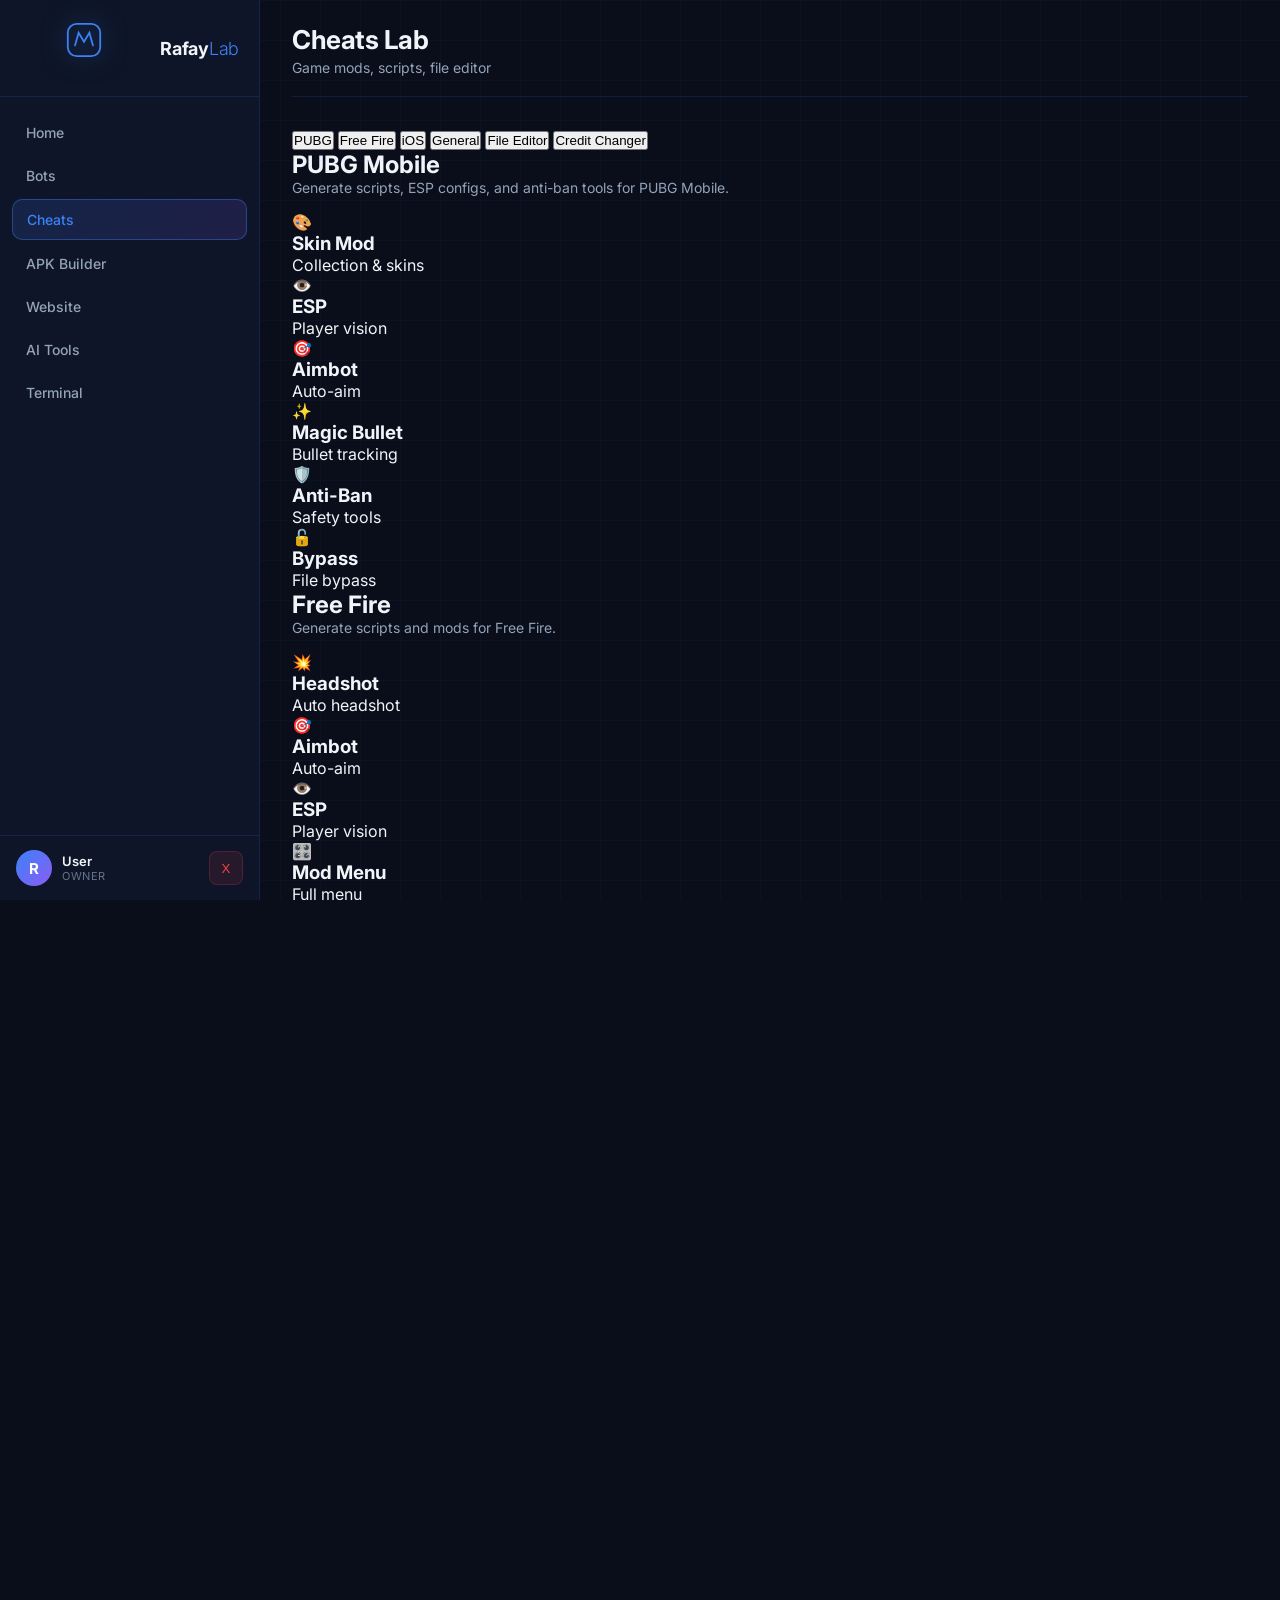
==== cheats.html @ 6b46c21e "Add cheats.html for game modification tools" ====
<!DOCTYPE html>
<html lang="en">
<head>
    <meta charset="UTF-8">
    <meta name="viewport" content="width=device-width, initial-scale=1.0">
    <title>Cheats Lab — RafayLab</title>
    <link rel="stylesheet" href="css/style.css">
    <link href="https://fonts.googleapis.com/css2?family=Inter:wght@300;400;500;600;700&family=JetBrains+Mono:wght@400;500&display=swap" rel="stylesheet">
</head>
<body class="dashboard-body">
    <div class="bg-grid"></div>
    <div class="sidebar-overlay" id="sidebarOverlay"></div>

    <aside class="sidebar">
        <div class="sidebar-header">
            <div class="logo-mark small"><svg viewBox="0 0 40 40" fill="none"><rect x="2" y="2" width="36" height="36" rx="10" stroke="currentColor" stroke-width="2"/><path d="M10 26L14 12L20 22L26 12L30 26" stroke="currentColor" stroke-width="2" stroke-linecap="round"/></svg></div>
            <span class="brand">Rafay<span>Lab</span></span>
        </div>
        <nav class="sidebar-nav">
            <a href="dashboard.html" class="nav-item"><span>Home</span></a>
            <a href="bots.html" class="nav-item"><span>Bots</span></a>
            <a href="cheats.html" class="nav-item active"><span>Cheats</span></a>
            <a href="apk.html" class="nav-item"><span>APK Builder</span></a>
            <a href="web.html" class="nav-item"><span>Website</span></a>
            <a href="ai.html" class="nav-item"><span>AI Tools</span></a>
            <a href="terminal.html" class="nav-item"><span>Terminal</span></a>
        </nav>
        <div class="sidebar-footer">
            <div class="user-info">
                <div class="user-avatar" id="userAvatar">R</div>
                <div class="user-details"><span class="user-name" id="userName">User</span><span class="user-role" id="userRole">owner</span></div>
            </div>
            <button class="logout-btn" id="logoutBtn">X</button>
        </div>
    </aside>

    <main class="main-content">
        <button class="menu-toggle" id="menuToggle">☰</button>
        <header class="topbar">
            <div class="topbar-left"><h1>Cheats Lab</h1><p>Game mods, scripts, file editor</p></div>
        </header>

        <section class="content-area">
            <div class="cheat-tabs">
                <button class="cheat-tab active" data-tab="pubg">PUBG</button>
                <button class="cheat-tab" data-tab="ff">Free Fire</button>
                <button class="cheat-tab" data-tab="ios">iOS</button>
                <button class="cheat-tab" data-tab="general">General</button>
                <button class="cheat-tab" data-tab="editor">File Editor</button>
                <button class="cheat-tab" data-tab="credit">Credit Changer</button>
            </div>

            <div class="cheat-panel active" id="panel-pubg">
                <div class="bot-step">
                    <h2>PUBG Mobile</h2>
                    <p style="color:var(--text-secondary); font-size:14px; margin-bottom:16px;">Generate scripts, ESP configs, and anti-ban tools for PUBG Mobile.</p>
                    <div class="bot-types">
                        <div class="bot-type" data-cheat="pubg-skin">
                            <div class="bot-type-icon" style="--c:#f59e0b;">🎨</div>
                            <h3>Skin Mod</h3>
                            <p>Collection & skins</p>
                        </div>
                        <div class="bot-type" data-cheat="pubg-esp">
                            <div class="bot-type-icon" style="--c:#3b82f6;">👁️</div>
                            <h3>ESP</h3>
                            <p>Player vision</p>
                        </div>
                        <div class="bot-type" data-cheat="pubg-aimbot">
                            <div class="bot-type-icon" style="--c:#ef4444;">🎯</div>
                            <h3>Aimbot</h3>
                            <p>Auto-aim</p>
                        </div>
                        <div class="bot-type" data-cheat="pubg-magic">
                            <div class="bot-type-icon" style="--c:#8b5cf6;">✨</div>
                            <h3>Magic Bullet</h3>
                            <p>Bullet tracking</p>
                        </div>
                        <div class="bot-type" data-cheat="pubg-antiband">
                            <div class="bot-type-icon" style="--c:#10b981;">🛡️</div>
                            <h3>Anti-Ban</h3>
                            <p>Safety tools</p>
                        </div>
                        <div class="bot-type" data-cheat="pubg-bypass">
                            <div class="bot-type-icon" style="--c:#ec4899;">🔓</div>
                            <h3>Bypass</h3>
                            <p>File bypass</p>
                        </div>
                    </div>
                </div>
            </div>

            <div class="cheat-panel" id="panel-ff">
                <div class="bot-step">
                    <h2>Free Fire</h2>
                    <p style="color:var(--text-secondary); font-size:14px; margin-bottom:16px;">Generate scripts and mods for Free Fire.</p>
                    <div class="bot-types">
                        <div class="bot-type" data-cheat="ff-headshot">
                            <div class="bot-type-icon" style="--c:#ef4444;">💥</div>
                            <h3>Headshot</h3>
                            <p>Auto headshot</p>
                        </div>
                        <div class="bot-type" data-cheat="ff-aimbot">
                            <div class="bot-type-icon" style="--c:#f59e0b;">🎯</div>
                            <h3>Aimbot</h3>
                            <p>Auto-aim</p>
                        </div>
                        <div class="bot-type" data-cheat="ff-esp">
                            <div class="bot-type-icon" style="--c:#3b82f6;">👁️</div>
                            <h3>ESP</h3>
                            <p>Player vision</p>
                        </div>
                        <div class="bot-type" data-cheat="ff-modmenu">
                            <div class="bot-type-icon" style="--c:#8b5cf6;">🎛️</div>
                            <h3>Mod Menu</h3>
                            <p>Full menu</p>
                        </div>
                        <div class="bot-type" data-cheat="ff-skin">
                            <div class="bot-type-icon" style="--c:#10b981;">🎨</div>
                            <h3>Skin Mod</h3>
                            <p>Skins & bundles</p>
                        </div>
                        <div class="bot-type" data-cheat="ff-anti">
                            <div class="bot-type-icon" style="--c:#ec4899;">🛡️</div>
                            <h3>Anti-Ban</h3>
                            <p>Safety</p>
                        </div>
                    </div>
                </div>
            </div>

            <div class="cheat-panel" id="panel-ios">
                <div class="bot-step">
                    <h2>iOS Cheats</h2>
                    <p style="color:var(--text-secondary); font-size:14px; margin-bottom:16px;">iOS-specific mods — requires jailbreak for full functionality.</p>
                    <div class="bot-types">
                        <div class="bot-type" data-cheat="ios-pubg">
                            <div class="bot-type-icon" style="--c:#f59e0b;">📱</div>
                            <h3>PUBG iOS</h3>
                            <p>iOS skin mods</p>
                        </div>
                        <div class="bot-type" data-cheat="ios-ff">
                            <div class="bot-type-icon" style="--c:#ef4444;">📱</div>
                            <h3>FF iOS</h3>
                            <p>iOS mods</p>
                        </div>
                        <div class="bot-type" data-cheat="ios-general">
                            <div class="bot-type-icon" style="--c:#8b5cf6;">🔧</div>
                            <h3>General iOS</h3>
                            <p>iOS tools</p>
                        </div>
                    </div>
                </div>
            </div>

            <div class="cheat-panel" id="panel-general">
                <div class="bot-step">
                    <h2>General Tools</h2>
                    <p style="color:var(--text-secondary); font-size:14px; margin-bottom:16px;">Tools and guides for game modification.</p>
                    <div class="bot-types">
                        <div class="bot-type" data-cheat="gen-guardian">
                            <div class="bot-type-icon" style="--c:#3b82f6;">🛠️</div>
                            <h3>GameGuardian</h3>
                            <p>Memory editor</p>
                        </div>
                        <div class="bot-type" data-cheat="gen-cheatengine">
                            <div class="bot-type-icon" style="--c:#10b981;">⚙️</div>
                            <h3>Cheat Engine</h3>
                            <p>PC memory editor</p>
                        </div>
                        <div class="bot-type" data-cheat="gen-frida">
                            <div class="bot-type-icon" style="--c:#f59e0b;">🔬</div>
                            <h3>Frida</h3>
                            <p>Dynamic analysis</p>
                        </div>
                        <div class="bot-type" data-cheat="gen-apktool">
                            <div class="bot-type-icon" style="--c:#8b5cf6;">📦</div>
                            <h3>APKTool</h3>
                            <p>APK decompile</p>
                        </div>
                        <div class="bot-type" data-cheat="gen-mt">
                            <div class="bot-type-icon" style="--c:#ec4899;">📝</div>
                            <h3>MT Manager</h3>
                            <p>Mobile APK editor</p>
                        </div>
                        <div class="bot-type" data-cheat="gen-lucky">
                            <div class="bot-type-icon" style="--c:#06b6d4;">🍀</div>
                            <h3>Lucky Patcher</h3>
                            <p>App patcher</p>
                        </div>
                    </div>
                </div>
            </div>

            <div class="cheat-panel" id="panel-editor">
                <div class="bot-step">
                    <h2>File Editor</h2>
                    <p style="color:var(--text-secondary); font-size:14px; margin-bottom:16px;">Upload a file, edit it, save with your name.</p>
                    <div class="input-group">
                        <label>Upload File</label>
                        <div class="input-wrap"><input type="file" id="fileInput" class="file-input"></div>
                    </div>
                    <div class="input-group" style="margin-top:16px;">
                        <label>File Name</label>
                        <div class="input-wrap"><input type="text" id="fileName" placeholder="rafay_mod.pak"></div>
                    </div>
                    <div class="input-group" style="margin-top:16px;">
                        <label>Author</label>
                        <div class="input-wrap"><input type="text" id="fileAuthor" placeholder="Rafay" value="Rafay"></div>
                    </div>
                    <div class="input-group" style="margin-top:16px;">
                        <label>File Content</label>
                        <div class="input-wrap"><textarea id="fileContent" class="prompt-textarea" placeholder="File content will appear here..." rows="10"></textarea></div>
                    </div>
                    <div class="code-actions" style="margin-top:16px;">
                        <button class="btn-login" id="downloadFileBtn"><span>Download File</span></button>
                        <button class="btn-login" id="copyFileBtn"><span>Copy Content</span></button>
                    </div>
                </div>
            </div>

            <div class="cheat-panel" id="panel-credit">
                <div class="bot-step">
                    <h2>Credit Changer</h2>
                    <p style="color:var(--text-secondary); font-size:14px; margin-bottom:16px;">Edit metadata — author name, description, version.</p>
                    <div class="input-group">
                        <label>Original Author</label>
                        <div class="input-wrap"><input type="text" id="creditOriginal" placeholder="Original Author"></div>
                    </div>
                    <div class="input-group" style="margin-top:16px;">
                        <label>New Author</label>
                        <div class="input-wrap"><input type="text" id="creditNew" placeholder="Rafay" value="Rafay"></div>
                    </div>
                    <div class="input-group" style="margin-top:16px;">
                        <label>Description</label>
                        <div class="input-wrap"><input type="text" id="creditDesc" placeholder="Custom mod by Rafay"></div>
                    </div>
                    <div class="input-group" style="margin-top:16px;">
                        <label>Version</label>
                        <div class="input-wrap"><input type="text" id="creditVersion" placeholder="1.0.0" value="1.0.0"></div>
                    </div>
                    <div class="code-actions" style="margin-top:16px;">
                        <button class="btn-login" id="applyCreditBtn"><span>Apply Changes</span></button>
                    </div>
                    <pre id="creditOutput" class="code-block" style="margin-top:16px; display:none;"></pre>
                </div>
            </div>

            <div class="bot-step" id="cheatOutput" style="display:none;">
                <h2>Generated Code</h2>
                <p style="color:var(--text-secondary); font-size:14px; margin-bottom:16px;">Copy this code and save it as script.py in Termux. Then run it.</p>
                <pre id="cheatCode" class="code-block"></pre>
                <div class="code-actions">
                    <button class="btn-login" id="cheatCopyBtn"><span>Copy Code</span></button>
                </div>
            </div>

            <div class="bot-step" id="guideOutput" style="display:none;">
                <h2>📖 Step-by-Step Guide</h2>
                <div id="guideContent" class="guide-box"></div>
            </div>
        </section>
    </main>

    <script src="js/app.js"></script>
    <script src="js/cheats.js"></script>
</body>
                                                                                             </html>
---- css/style.css ----
/* ============================================
   MAHI Lab — Global Styles
   Dark theme + glass morphism + neon accents
   ============================================ */

* {
    margin: 0;
    padding: 0;
    box-sizing: border-box;
}

:root {
    --bg-primary: #0a0e1a;
    --bg-secondary: #111827;
    --bg-card: rgba(17, 24, 39, 0.7);
    --border-color: rgba(59, 130, 246, 0.15);
    --border-hover: rgba(59, 130, 246, 0.4);
    --accent: #3b82f6;
    --accent-glow: rgba(59, 130, 246, 0.5);
    --accent-2: #8b5cf6;
    --text-primary: #f1f5f9;
    --text-secondary: #94a3b8;
    --text-muted: #64748b;
    --success: #10b981;
    --error: #ef4444;
    --font-main: 'Inter', -apple-system, BlinkMacSystemFont, sans-serif;
    --font-mono: 'JetBrains Mono', 'Courier New', monospace;
}

html, body {
    height: 100%;
    font-family: var(--font-main);
    background: var(--bg-primary);
    color: var(--text-primary);
    -webkit-font-smoothing: antialiased;
    overflow-x: hidden;
}

/* ============================================
   Background Effects
   ============================================ */
.bg-grid {
    position: fixed;
    inset: 0;
    background-image:
        linear-gradient(rgba(59, 130, 246, 0.04) 1px, transparent 1px),
        linear-gradient(90deg, rgba(59, 130, 246, 0.04) 1px, transparent 1px);
    background-size: 40px 40px;
    z-index: 0;
    pointer-events: none;
}

.bg-glow {
    position: fixed;
    top: 50%;
    left: 50%;
    width: 600px;
    height: 600px;
    transform: translate(-50%, -50%);
    background: radial-gradient(circle, rgba(59, 130, 246, 0.15) 0%, transparent 70%);
    z-index: 0;
    pointer-events: none;
    animation: pulseGlow 8s ease-in-out infinite;
}

@keyframes pulseGlow {
    0%, 100% { opacity: 0.6; transform: translate(-50%, -50%) scale(1); }
    50% { opacity: 1; transform: translate(-50%, -50%) scale(1.15); }
}

/* ============================================
   Login Page
   ============================================ */
.login-body {
    display: flex;
    align-items: center;
    justify-content: center;
    min-height: 100vh;
    padding: 20px;
    position: relative;
}

.login-container {
    width: 100%;
    max-width: 440px;
    position: relative;
    z-index: 1;
}

.login-card {
    background: var(--bg-card);
    backdrop-filter: blur(20px);
    -webkit-backdrop-filter: blur(20px);
    border: 1px solid var(--border-color);
    border-radius: 20px;
    padding: 40px 32px;
    box-shadow:
        0 20px 60px rgba(0, 0, 0, 0.5),
        inset 0 1px 0 rgba(255, 255, 255, 0.05);
    animation: fadeUp 0.6s ease-out;
}

@keyframes fadeUp {
    from { opacity: 0; transform: translateY(20px); }
    to { opacity: 1; transform: translateY(0); }
}

/* ============================================
   Logo Section
   ============================================ */
.logo-section {
    text-align: center;
    margin-bottom: 36px;
}

.logo-mark {
    width: 64px;
    height: 64px;
    margin: 0 auto 16px;
    color: var(--accent);
    filter: drop-shadow(0 0 20px var(--accent-glow));
    animation: logoPulse 3s ease-in-out infinite;
}

@keyframes logoPulse {
    0%, 100% { filter: drop-shadow(0 0 20px var(--accent-glow)); }
    50% { filter: drop-shadow(0 0 35px var(--accent-glow)); }
}

.logo-mark svg {
    width: 100%;
    height: 100%;
}

.logo-text {
    font-size: 28px;
    font-weight: 700;
    letter-spacing: -0.5px;
    margin-bottom: 8px;
}

.logo-text span {
    color: var(--accent);
    font-weight: 300;
}

.tagline {
    font-size: 13px;
    color: var(--text-secondary);
    font-weight: 400;
}

/* ============================================
   Form
   ============================================ */
.login-form {
    display: flex;
    flex-direction: column;
    gap: 20px;
}

.input-group {
    display: flex;
    flex-direction: column;
    gap: 8px;
}

.input-group label {
    font-size: 13px;
    font-weight: 500;
    color: var(--text-secondary);
    letter-spacing: 0.3px;
}

.input-wrap {
    position: relative;
    display: flex;
    align-items: center;
}

.input-icon {
    position: absolute;
    left: 14px;
    width: 18px;
    height: 18px;
    color: var(--text-muted);
    pointer-events: none;
    transition: color 0.2s;
}

.input-wrap input {
    width: 100%;
    padding: 14px 14px 14px 44px;
    background: rgba(15, 23, 42, 0.8);
    border: 1px solid var(--border-color);
    border-radius: 12px;
    color: var(--text-primary);
    font-family: var(--font-main);
    font-size: 15px;
    outline: none;
    transition: all 0.25s ease;
}

.input-wrap input::placeholder {
    color: var(--text-muted);
    font-size: 14px;
}

.input-wrap input:focus {
    border-color: var(--accent);
    background: rgba(15, 23, 42, 1);
    box-shadow: 0 0 0 3px rgba(59, 130, 246, 0.15);
}

.input-wrap input:focus + .input-icon,
.input-wrap:focus-within .input-icon {
    color: var(--accent);
}

/* ============================================
   Form Options
   ============================================ */
.form-options {
    display: flex;
    align-items: center;
    justify-content: space-between;
    font-size: 13px;
}

.remember {
    display: flex;
    align-items: center;
    gap: 8px;
    color: var(--text-secondary);
    cursor: pointer;
    user-select: none;
}

.remember input {
    width: 16px;
    height: 16px;
    accent-color: var(--accent);
    cursor: pointer;
}

.forgot {
    color: var(--accent);
    text-decoration: none;
    font-weight: 500;
    transition: opacity 0.2s;
}

.forgot:hover {
    opacity: 0.8;
}

/* ============================================
   Login Button
   ============================================ */
.btn-login {
    display: flex;
    align-items: center;
    justify-content: center;
    gap: 10px;
    padding: 15px 24px;
    background: linear-gradient(135deg, var(--accent) 0%, var(--accent-2) 100%);
    border: none;
    border-radius: 12px;
    color: white;
    font-family: var(--font-main);
    font-size: 15px;
    font-weight: 600;
    cursor: pointer;
    position: relative;
    overflow: hidden;
    transition: all 0.25s ease;
    box-shadow: 0 4px 20px rgba(59, 130, 246, 0.3);
    margin-top: 4px;
}

.btn-login::before {
    content: '';
    position: absolute;
    top: 0;
    left: -100%;
    width: 100%;
    height: 100%;
    background: linear-gradient(90deg, transparent, rgba(255,255,255,0.2), transparent);
    transition: left 0.5s;
}

.btn-login:hover::before {
    left: 100%;
}

.btn-login:hover {
    transform: translateY(-2px);
    box-shadow: 0 8px 30px rgba(59, 130, 246, 0.5);
}

.btn-login:active {
    transform: translateY(0);
}

.btn-login svg {
    width: 18px;
    height: 18px;
    transition: transform 0.25s;
}

.btn-login:hover svg {
    transform: translateX(4px);
}

.btn-login:disabled {
    opacity: 0.6;
    cursor: not-allowed;
    transform: none;
}

/* ============================================
   Error Message
   ============================================ */
.error-msg {
    color: var(--error);
    font-size: 13px;
    text-align: center;
    min-height: 18px;
    font-weight: 500;
    animation: shake 0.4s;
}

@keyframes shake {
    0%, 100% { transform: translateX(0); }
    25% { transform: translateX(-6px); }
    75% { transform: translateX(6px); }
}

/* ============================================
   Footer
   ============================================ */
.login-footer {
    margin-top: 28px;
    padding-top: 20px;
    border-top: 1px solid var(--border-color);
    text-align: center;
}

.login-footer p {
    font-size: 13px;
    color: var(--text-secondary);
}

.login-footer a {
    color: var(--accent);
    text-decoration: none;
    font-weight: 500;
}

.login-footer a:hover {
    text-decoration: underline;
}

.bottom-note {
    text-align: center;
    font-size: 12px;
    color: var(--text-muted);
    margin-top: 24px;
    letter-spacing: 0.5px;
    position: relative;
    z-index: 1;
}

/* ============================================
   Responsive
   ============================================ */
@media (max-width: 480px) {
    .login-card {
        padding: 32px 24px;
        border-radius: 16px;
    }
    .logo-text {
        font-size: 24px;
    }
    .logo-mark {
        width: 56px;
        height: 56px;
    }
}

/* ============================================
   Dashboard
   ============================================ */
.dashboard-body {
    display: flex;
    min-height: 100vh;
    background: var(--bg-primary);
}

/* Sidebar */
.sidebar {
    width: 260px;
    background: rgba(15, 23, 42, 0.95);
    backdrop-filter: blur(20px);
    border-right: 1px solid var(--border-color);
    display: flex;
    flex-direction: column;
    position: fixed;
    top: 0;
    left: 0;
    height: 100vh;
    z-index: 10;
}

.sidebar-header {
    display: flex;
    align-items: center;
    gap: 12px;
    padding: 22px 20px;
    border-bottom: 1px solid var(--border-color);
}

.logo-mark.small {
    width: 36px;
    height: 36px;
    color: var(--accent);
    filter: drop-shadow(0 0 12px var(--accent-glow));
    flex-shrink: 0;
}

.brand {
    font-size: 18px;
    font-weight: 700;
    letter-spacing: -0.3px;
}

.brand span {
    color: var(--accent);
    font-weight: 300;
}

.sidebar-nav {
    flex: 1;
    padding: 16px 12px;
    display: flex;
    flex-direction: column;
    gap: 4px;
    overflow-y: auto;
}

.nav-item {
    display: flex;
    align-items: center;
    gap: 12px;
    padding: 11px 14px;
    border-radius: 10px;
    color: var(--text-secondary);
    text-decoration: none;
    font-size: 14px;
    font-weight: 500;
    transition: all 0.2s ease;
}

.nav-item svg {
    width: 20px;
    height: 20px;
    flex-shrink: 0;
}

.nav-item:hover {
    background: rgba(59, 130, 246, 0.08);
    color: var(--text-primary);
}

.nav-item.active {
    background: linear-gradient(135deg, rgba(59, 130, 246, 0.15), rgba(139, 92, 246, 0.15));
    color: var(--accent);
    border: 1px solid var(--border-hover);
}

.sidebar-footer {
    padding: 14px 16px;
    border-top: 1px solid var(--border-color);
    display: flex;
    align-items: center;
    gap: 10px;
}

.user-info {
    display: flex;
    align-items: center;
    gap: 10px;
    flex: 1;
    min-width: 0;
}

.user-avatar {
    width: 36px;
    height: 36px;
    border-radius: 50%;
    background: linear-gradient(135deg, var(--accent), var(--accent-2));
    display: flex;
    align-items: center;
    justify-content: center;
    font-weight: 700;
    font-size: 15px;
    color: white;
    flex-shrink: 0;
}

.user-details {
    display: flex;
    flex-direction: column;
    min-width: 0;
}

.user-name {
    font-size: 13px;
    font-weight: 600;
    white-space: nowrap;
    overflow: hidden;
    text-overflow: ellipsis;
}

.user-role {
    font-size: 11px;
    color: var(--text-muted);
    text-transform: uppercase;
    letter-spacing: 0.5px;
}

.logout-btn {
    width: 34px;
    height: 34px;
    border-radius: 8px;
    background: rgba(239, 68, 68, 0.1);
    border: 1px solid rgba(239, 68, 68, 0.2);
    color: var(--error);
    cursor: pointer;
    display: flex;
    align-items: center;
    justify-content: center;
    transition: all 0.2s;
    flex-shrink: 0;
}

.logout-btn:hover {
    background: rgba(239, 68, 68, 0.2);
}

.logout-btn svg {
    width: 16px;
    height: 16px;
}

/* Main content */
.main-content {
    flex: 1;
    margin-left: 260px;
    padding: 24px 32px 60px;
    min-height: 100vh;
}

.topbar {
    display: flex;
    align-items: flex-start;
    justify-content: space-between;
    margin-bottom: 32px;
    padding-bottom: 20px;
    border-bottom: 1px solid var(--border-color);
}

.topbar h1 {
    font-size: 26px;
    font-weight: 700;
    letter-spacing: -0.5px;
    margin-bottom: 4px;
}

.topbar p {
    font-size: 14px;
    color: var(--text-secondary);
}

.status-badge {
    display: inline-flex;
    align-items: center;
    gap: 8px;
    padding: 8px 14px;
    background: rgba(16, 185, 129, 0.1);
    border: 1px solid rgba(16, 185, 129, 0.25);
    border-radius: 20px;
    font-size: 12px;
    font-weight: 500;
    color: var(--success);
}

.status-dot {
    width: 8px;
    height: 8px;
    border-radius: 50%;
    background: var(--success);
    animation: pulse 1.5s infinite;
}

@keyframes pulse {
    0%, 100% { opacity: 1; transform: scale(1); }
    50% { opacity: 0.5; transform: scale(1.2); }
}

/* Stats */
.stats-grid {
    display: grid;
    grid-template-columns: repeat(auto-fit, minmax(180px, 1fr));
    gap: 16px;
    margin-bottom: 36px;
}

.stat-card {
    background: var(--bg-card);
    backdrop-filter: blur(10px);
    border: 1px solid var(--border-color);
    border-radius: 14px;
    padding: 18px;
    display: flex;
    align-items: center;
    gap: 14px;
    transition: all 0.25s;
}

.stat-card:hover {
    border-color: var(--border-hover);
    transform: translateY(-2px);
}

.stat-icon {
    width: 44px;
    height: 44px;
    border-radius: 10px;
    background: color-mix(in srgb, var(--c) 15%, transparent);
    display: flex;
    align-items: center;
    justify-content: center;
    color: var(--c);
    flex-shrink: 0;
}

.stat-icon svg {
    width: 22px;
    height: 22px;
}

.stat-info {
    display: flex;
    flex-direction: column;
    gap: 2px;
}

.stat-label {
    font-size: 12px;
    color: var(--text-muted);
    text-transform: uppercase;
    letter-spacing: 0.5px;
}

.stat-value {
    font-size: 22px;
    font-weight: 700;
}

/* Section title */
.section-title {
    font-size: 18px;
    font-weight: 600;
    margin-bottom: 16px;
    letter-spacing: -0.3px;
}

/* Tools grid */
.tools-grid {
    display: grid;
    grid-template-columns: repeat(auto-fill, minmax(200px, 1fr));
    gap: 16px;
}

.tool-card {
    background: var(--bg-card);
    backdrop-filter: blur(10px);
    border: 1px solid var(--border-color);
    border-radius: 14px;
    padding: 20px;
    text-decoration: none;
    color: var(--text-primary);
    display: flex;
    flex-direction: column;
    gap: 10px;
    transition: all 0.25s ease;
    position: relative;
    overflow: hidden;
}

.tool-card::before {
    content: '';
    position: absolute;
    top: 0;
    left: 0;
    right: 0;
    height: 2px;
    background: linear-gradient(90deg, var(--accent), var(--accent-2));
    opacity: 0;
    transition: opacity 0.25s;
}

.tool-card:hover {
    border-color: var(--border-hover);
    transform: translateY(-3px);
    box-shadow: 0 10px 30px rgba(59, 130, 246, 0.15);
}

.tool-card:hover::before {
    opacity: 1;
}

.tool-icon {
    width: 48px;
    height: 48px;
    border-radius: 12px;
    background: color-mix(in srgb, var(--c) 15%, transparent);
    display: flex;
    align-items: center;
    justify-content: center;
    color: var(--c);
}

.tool-icon svg {
    width: 24px;
    height: 24px;
}

.tool-card h3 {
    font-size: 16px;
    font-weight: 600;
    letter-spacing: -0.2px;
}

.tool-card p {
    font-size: 13px;
    color: var(--text-secondary);
    line-height: 1.4;
}

/* Responsive */
@media (max-width: 768px) {
    .sidebar {
        transform: translateX(-100%);
        transition: transform 0.3s;
    }
    .sidebar.open {
        transform: translateX(0);
    }
    .main-content {
        margin-left: 0;
        padding: 16px 18px 60px;
    }
    .topbar {
        flex-direction: column;
        gap: 12px;
    }
    .topbar h1 {
        font-size: 22px;
    }
}

/* ============================================
   AI Tools — Chat Interface
   ============================================ */
.ai-setup {
    display: flex;
    justify-content: center;
    padding: 40px 20px;
}

.ai-setup-card {
    background: var(--bg-card);
    backdrop-filter: blur(20px);
    border: 1px solid var(--border-color);
    border-radius: 16px;
    padding: 32px;
    max-width: 480px;
    width: 100%;
}

.ai-setup-card h2 {
    font-size: 22px;
    font-weight: 700;
    margin-bottom: 8px;
}

.ai-setup-card p {
    font-size: 14px;
    color: var(--text-secondary);
    margin-bottom: 24px;
    line-height: 1.5;
}

.ai-chat {
    display: flex;
    flex-direction: column;
    height: calc(100vh - 180px);
    background: var(--bg-card);
    backdrop-filter: blur(20px);
    border: 1px solid var(--border-color);
    border-radius: 16px;
    overflow: hidden;
}

.chat-messages {
    flex: 1;
    overflow-y: auto;
    padding: 24px;
    display: flex;
    flex-direction: column;
    gap: 14px;
}

.chat-welcome {
    text-align: center;
    padding: 40px 20px;
    color: var(--text-secondary);
}

.chat-welcome h2 {
    font-size: 22px;
    color: var(--text-primary);
    margin-bottom: 8px;
    font-weight: 600;
}

.chat-welcome p {
    font-size: 14px;
}

.chat-msg {
    max-width: 80%;
    padding: 12px 16px;
    border-radius: 14px;
    font-size: 14px;
    line-height: 1.5;
    white-space: pre-wrap;
    word-wrap: break-word;
    animation: fadeUp 0.3s ease;
}

.chat-msg.user {
    align-self: flex-end;
    background: linear-gradient(135deg, var(--accent), var(--accent-2));
    color: white;
    border-bottom-right-radius: 4px;
}

.chat-msg.bot {
    align-self: flex-start;
    background: rgba(30, 41, 59, 0.9);
    border: 1px solid var(--border-color);
    color: var(--text-primary);
    border-bottom-left-radius: 4px;
}

.chat-msg.typing {
    display: flex;
    gap: 5px;
    padding: 16px;
}

.chat-msg.typing span {
    width: 7px;
    height: 7px;
    border-radius: 50%;
    background: var(--accent);
    animation: typingBounce 1.2s infinite;
}

.chat-msg.typing span:nth-child(2) { animation-delay: 0.15s; }
.chat-msg.typing span:nth-child(3) { animation-delay: 0.3s; }

@keyframes typingBounce {
    0%, 60%, 100% { transform: translateY(0); opacity: 0.5; }
    30% { transform: translateY(-6px); opacity: 1; }
}

.chat-input-bar {
    display: flex;
    gap: 10px;
    padding: 16px;
    border-top: 1px solid var(--border-color);
    background: rgba(15, 23, 42, 0.6);
}

.chat-input-bar input {
    flex: 1;
    padding: 13px 16px;
    background: rgba(15, 23, 42, 0.9);
    border: 1px solid var(--border-color);
    border-radius: 12px;
    color: var(--text-primary);
    font-family: var(--font-main);
    font-size: 14px;
    outline: none;
    transition: all 0.2s;
}

.chat-input-bar input:focus {
    border-color: var(--accent);
    box-shadow: 0 0 0 3px rgba(59, 130, 246, 0.15);
}

.chat-input-bar button {
    width: 48px;
    height: 48px;
    border-radius: 12px;
    background: linear-gradient(135deg, var(--accent), var(--accent-2));
    border: none;
    color: white;
    cursor: pointer;
    display: flex;
    align-items: center;
    justify-content: center;
    transition: all 0.2s;
    flex-shrink: 0;
}

.chat-input-bar button:hover {
    transform: translateY(-1px);
    box-shadow: 0 6px 20px rgba(59, 130, 246, 0.4);
}

.chat-input-bar button:disabled {
    opacity: 0.5;
    cursor: not-allowed;
    transform: none;
}

.chat-input-bar button svg {
    width: 20px;
    height: 20px;
}

/* ============================================
   Hamburger Menu — Mobile
   ============================================ */
.menu-toggle {
    display: none;
    width: 42px;
    height: 42px;
    border-radius: 10px;
    background: rgba(59, 130, 246, 0.1);
    border: 1px solid var(--border-color);
    color: var(--accent);
    cursor: pointer;
    align-items: center;
    justify-content: center;
    transition: all 0.2s;
    flex-shrink: 0;
}

.menu-toggle:hover {
    background: rgba(59, 130, 246, 0.2);
    border-color: var(--border-hover);
}

.menu-toggle svg {
    width: 20px;
    height: 20px;
}

.sidebar-overlay {
    display: none;
    position: fixed;
    inset: 0;
    background: rgba(0, 0, 0, 0.6);
    backdrop-filter: blur(2px);
    z-index: 9;
    opacity: 0;
    transition: opacity 0.3s;
}

.sidebar-overlay.active {
    opacity: 1;
}

@media (max-width: 768px) {
    .menu-toggle {
        display: flex;
    }
    .sidebar {
        z-index: 20;
    }
    .sidebar-overlay {
        display: block;
    }
    .sidebar-overlay.active {
        display: block;
        opacity: 1;
    }
}

/* Fix overflow on mobile */
.dashboard-body {
    overflow-y: auto;
}

@media (max-width: 768px) {
    .main-content {
        padding-bottom: 100px;
    }
    .tools-grid {
        grid-template-columns: 1fr;
    }
}

/* Fix: overlay should not block touch when hidden */
.sidebar-overlay {
    pointer-events: none;
}
.sidebar-overlay.active {
    pointer-events: auto;
}

/* ============================================
   Terminal Page
   ============================================ */
.terminal-container {
    background: #0a0e14;
    border: 1px solid var(--border-color);
    border-radius: 14px;
    overflow: hidden;
    display: flex;
    flex-direction: column;
    height: calc(100vh - 220px);
    min-height: 400px;
    box-shadow: 0 10px 40px rgba(0, 0, 0, 0.5);
}

.terminal-header {
    display: flex;
    align-items: center;
    gap: 12px;
    padding: 12px 16px;
    background: rgba(20, 26, 36, 0.95);
    border-bottom: 1px solid var(--border-color);
}

.terminal-dots {
    display: flex;
    gap: 6px;
}

.dot {
    width: 12px;
    height: 12px;
    border-radius: 50%;
}
.dot.red { background: #ff5f56; }
.dot.yellow { background: #ffbd2e; }
.dot.green { background: #27c93f; }

.terminal-title {
    flex: 1;
    text-align: center;
    font-family: var(--font-mono);
    font-size: 13px;
    color: var(--text-secondary);
}

.terminal-clear {
    background: rgba(59, 130, 246, 0.15);
    border: 1px solid var(--border-color);
    color: var(--accent);
    padding: 5px 12px;
    border-radius: 8px;
    font-size: 12px;
    font-family: var(--font-mono);
    cursor: pointer;
    transition: all 0.2s;
}

.terminal-clear:hover {
    background: rgba(59, 130, 246, 0.25);
}

.terminal-body {
    flex: 1;
    padding: 16px;
    overflow-y: auto;
    font-family: var(--font-mono);
    font-size: 14px;
    line-height: 1.6;
    color: #d1d5db;
    cursor: text;
    scrollbar-width: thin;
    scrollbar-color: var(--border-color) transparent;
}

.terminal-body::-webkit-scrollbar {
    width: 6px;
}
.terminal-body::-webkit-scrollbar-thumb {
    background: var(--border-color);
    border-radius: 3px;
}

.terminal-line {
    white-space: pre-wrap;
    word-wrap: break-word;
}

.terminal-line.welcome {
    color: #6b7280;
    margin-bottom: 8px;
}

.terminal-line.prompt {
    color: #d1d5db;
    margin-top: 4px;
}

.terminal-line.output {
    color: #9ca3af;
    padding-left: 4px;
}

.terminal-line.error {
    padding-left: 4px;
}

.term-user { color: #10b981; font-weight: 500; }
.term-host { color: #3b82f6; font-weight: 500; }
.term-path { color: #8b5cf6; }
.term-symbol { color: #6b7280; padding: 0 2px; }
.term-accent { color: #3b82f6; font-weight: 600; }
.term-cmd { color: #10b981; }
.term-error { color: #ef4444; }

.terminal-prompt-line {
    display: flex;
    align-items: center;
    gap: 0;
    flex-wrap: wrap;
    font-family: var(--font-mono);
    font-size: 14px;
    line-height: 1.6;
}

.terminal-prompt-line .term-user,
.terminal-prompt-line .term-host,
.terminal-prompt-line .term-path,
.terminal-prompt-line .term-symbol {
    font-family: var(--font-mono);
    font-size: 14px;
}

.terminal-prompt-line .term-symbol:last-of-type {
    margin-right: 6px;
}

.terminal-input {
    flex: 1;
    min-width: 50px;
    background: transparent;
    border: none;
    outline: none;
    color: #d1d5db;
    font-family: var(--font-mono);
    font-size: 14px;
    caret-color: #3b82f6;
    padding: 0;
}

.terminal-input::selection {
    background: rgba(59, 130, 246, 0.4);
}

@media (max-width: 768px) {
    .terminal-container {
        height: calc(100vh - 260px);
        min-height: 320px;
    }
    .terminal-body {
        font-size: 13px;
        padding: 12px;
    }
    .terminal-input {
        font-size: 13px;
    }
}
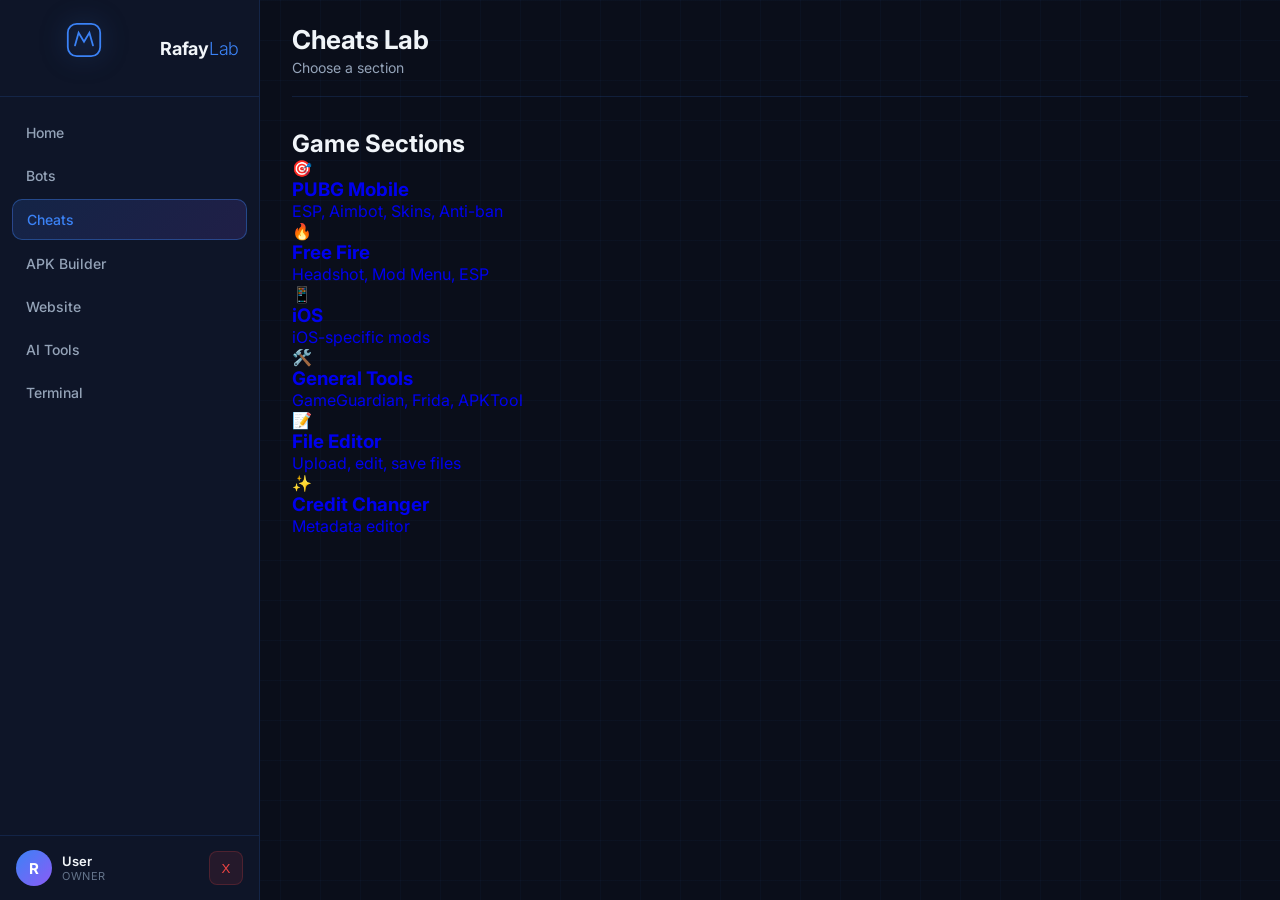
==== commit 7d8e42fd: "Add initial cheats.html file with layout and content" ====
--- a/cheats.html
+++ b/cheats.html
@@ -10,7 +10,6 @@
 <body class="dashboard-body">
     <div class="bg-grid"></div>
     <div class="sidebar-overlay" id="sidebarOverlay"></div>
-
     <aside class="sidebar">
         <div class="sidebar-header">
             <div class="logo-mark small"><svg viewBox="0 0 40 40" fill="none"><rect x="2" y="2" width="36" height="36" rx="10" stroke="currentColor" stroke-width="2"/><path d="M10 26L14 12L20 22L26 12L30 26" stroke="currentColor" stroke-width="2" stroke-linecap="round"/></svg></div>
@@ -37,231 +36,48 @@
     <main class="main-content">
         <button class="menu-toggle" id="menuToggle">☰</button>
         <header class="topbar">
-            <div class="topbar-left"><h1>Cheats Lab</h1><p>Game mods, scripts, file editor</p></div>
+            <div class="topbar-left"><h1>Cheats Lab</h1><p>Choose a section</p></div>
         </header>
 
         <section class="content-area">
-            <div class="cheat-tabs">
-                <button class="cheat-tab active" data-tab="pubg">PUBG</button>
-                <button class="cheat-tab" data-tab="ff">Free Fire</button>
-                <button class="cheat-tab" data-tab="ios">iOS</button>
-                <button class="cheat-tab" data-tab="general">General</button>
-                <button class="cheat-tab" data-tab="editor">File Editor</button>
-                <button class="cheat-tab" data-tab="credit">Credit Changer</button>
-            </div>
-
-            <div class="cheat-panel active" id="panel-pubg">
-                <div class="bot-step">
-                    <h2>PUBG Mobile</h2>
-                    <p style="color:var(--text-secondary); font-size:14px; margin-bottom:16px;">Generate scripts, ESP configs, and anti-ban tools for PUBG Mobile.</p>
-                    <div class="bot-types">
-                        <div class="bot-type" data-cheat="pubg-skin">
-                            <div class="bot-type-icon" style="--c:#f59e0b;">🎨</div>
-                            <h3>Skin Mod</h3>
-                            <p>Collection & skins</p>
-                        </div>
-                        <div class="bot-type" data-cheat="pubg-esp">
-                            <div class="bot-type-icon" style="--c:#3b82f6;">👁️</div>
-                            <h3>ESP</h3>
-                            <p>Player vision</p>
-                        </div>
-                        <div class="bot-type" data-cheat="pubg-aimbot">
-                            <div class="bot-type-icon" style="--c:#ef4444;">🎯</div>
-                            <h3>Aimbot</h3>
-                            <p>Auto-aim</p>
-                        </div>
-                        <div class="bot-type" data-cheat="pubg-magic">
-                            <div class="bot-type-icon" style="--c:#8b5cf6;">✨</div>
-                            <h3>Magic Bullet</h3>
-                            <p>Bullet tracking</p>
-                        </div>
-                        <div class="bot-type" data-cheat="pubg-antiband">
-                            <div class="bot-type-icon" style="--c:#10b981;">🛡️</div>
-                            <h3>Anti-Ban</h3>
-                            <p>Safety tools</p>
-                        </div>
-                        <div class="bot-type" data-cheat="pubg-bypass">
-                            <div class="bot-type-icon" style="--c:#ec4899;">🔓</div>
-                            <h3>Bypass</h3>
-                            <p>File bypass</p>
-                        </div>
-                    </div>
+            <div class="bot-step">
+                <h2>Game Sections</h2>
+                <div class="bot-types">
+                    <a href="cheats-pubg.html" class="bot-type" style="text-decoration:none;">
+                        <div class="bot-type-icon" style="--c:#f59e0b;">🎯</div>
+                        <h3>PUBG Mobile</h3>
+                        <p>ESP, Aimbot, Skins, Anti-ban</p>
+                    </a>
+                    <a href="cheats-ff.html" class="bot-type" style="text-decoration:none;">
+                        <div class="bot-type-icon" style="--c:#ef4444;">🔥</div>
+                        <h3>Free Fire</h3>
+                        <p>Headshot, Mod Menu, ESP</p>
+                    </a>
+                    <a href="cheats-ios.html" class="bot-type" style="text-decoration:none;">
+                        <div class="bot-type-icon" style="--c:#8b5cf6;">📱</div>
+                        <h3>iOS</h3>
+                        <p>iOS-specific mods</p>
+                    </a>
+                    <a href="cheats-general.html" class="bot-type" style="text-decoration:none;">
+                        <div class="bot-type-icon" style="--c:#3b82f6;">🛠️</div>
+                        <h3>General Tools</h3>
+                        <p>GameGuardian, Frida, APKTool</p>
+                    </a>
+                    <a href="cheats-editor.html" class="bot-type" style="text-decoration:none;">
+                        <div class="bot-type-icon" style="--c:#10b981;">📝</div>
+                        <h3>File Editor</h3>
+                        <p>Upload, edit, save files</p>
+                    </a>
+                    <a href="cheats-credit.html" class="bot-type" style="text-decoration:none;">
+                        <div class="bot-type-icon" style="--c:#ec4899;">✨</div>
+                        <h3>Credit Changer</h3>
+                        <p>Metadata editor</p>
+                    </a>
                 </div>
-            </div>
-
-            <div class="cheat-panel" id="panel-ff">
-                <div class="bot-step">
-                    <h2>Free Fire</h2>
-                    <p style="color:var(--text-secondary); font-size:14px; margin-bottom:16px;">Generate scripts and mods for Free Fire.</p>
-                    <div class="bot-types">
-                        <div class="bot-type" data-cheat="ff-headshot">
-                            <div class="bot-type-icon" style="--c:#ef4444;">💥</div>
-                            <h3>Headshot</h3>
-                            <p>Auto headshot</p>
-                        </div>
-                        <div class="bot-type" data-cheat="ff-aimbot">
-                            <div class="bot-type-icon" style="--c:#f59e0b;">🎯</div>
-                            <h3>Aimbot</h3>
-                            <p>Auto-aim</p>
-                        </div>
-                        <div class="bot-type" data-cheat="ff-esp">
-                            <div class="bot-type-icon" style="--c:#3b82f6;">👁️</div>
-                            <h3>ESP</h3>
-                            <p>Player vision</p>
-                        </div>
-                        <div class="bot-type" data-cheat="ff-modmenu">
-                            <div class="bot-type-icon" style="--c:#8b5cf6;">🎛️</div>
-                            <h3>Mod Menu</h3>
-                            <p>Full menu</p>
-                        </div>
-                        <div class="bot-type" data-cheat="ff-skin">
-                            <div class="bot-type-icon" style="--c:#10b981;">🎨</div>
-                            <h3>Skin Mod</h3>
-                            <p>Skins & bundles</p>
-                        </div>
-                        <div class="bot-type" data-cheat="ff-anti">
-                            <div class="bot-type-icon" style="--c:#ec4899;">🛡️</div>
-                            <h3>Anti-Ban</h3>
-                            <p>Safety</p>
-                        </div>
-                    </div>
-                </div>
-            </div>
-
-            <div class="cheat-panel" id="panel-ios">
-                <div class="bot-step">
-                    <h2>iOS Cheats</h2>
-                    <p style="color:var(--text-secondary); font-size:14px; margin-bottom:16px;">iOS-specific mods — requires jailbreak for full functionality.</p>
-                    <div class="bot-types">
-                        <div class="bot-type" data-cheat="ios-pubg">
-                            <div class="bot-type-icon" style="--c:#f59e0b;">📱</div>
-                            <h3>PUBG iOS</h3>
-                            <p>iOS skin mods</p>
-                        </div>
-                        <div class="bot-type" data-cheat="ios-ff">
-                            <div class="bot-type-icon" style="--c:#ef4444;">📱</div>
-                            <h3>FF iOS</h3>
-                            <p>iOS mods</p>
-                        </div>
-                        <div class="bot-type" data-cheat="ios-general">
-                            <div class="bot-type-icon" style="--c:#8b5cf6;">🔧</div>
-                            <h3>General iOS</h3>
-                            <p>iOS tools</p>
-                        </div>
-                    </div>
-                </div>
-            </div>
-
-            <div class="cheat-panel" id="panel-general">
-                <div class="bot-step">
-                    <h2>General Tools</h2>
-                    <p style="color:var(--text-secondary); font-size:14px; margin-bottom:16px;">Tools and guides for game modification.</p>
-                    <div class="bot-types">
-                        <div class="bot-type" data-cheat="gen-guardian">
-                            <div class="bot-type-icon" style="--c:#3b82f6;">🛠️</div>
-                            <h3>GameGuardian</h3>
-                            <p>Memory editor</p>
-                        </div>
-                        <div class="bot-type" data-cheat="gen-cheatengine">
-                            <div class="bot-type-icon" style="--c:#10b981;">⚙️</div>
-                            <h3>Cheat Engine</h3>
-                            <p>PC memory editor</p>
-                        </div>
-                        <div class="bot-type" data-cheat="gen-frida">
-                            <div class="bot-type-icon" style="--c:#f59e0b;">🔬</div>
-                            <h3>Frida</h3>
-                            <p>Dynamic analysis</p>
-                        </div>
-                        <div class="bot-type" data-cheat="gen-apktool">
-                            <div class="bot-type-icon" style="--c:#8b5cf6;">📦</div>
-                            <h3>APKTool</h3>
-                            <p>APK decompile</p>
-                        </div>
-                        <div class="bot-type" data-cheat="gen-mt">
-                            <div class="bot-type-icon" style="--c:#ec4899;">📝</div>
-                            <h3>MT Manager</h3>
-                            <p>Mobile APK editor</p>
-                        </div>
-                        <div class="bot-type" data-cheat="gen-lucky">
-                            <div class="bot-type-icon" style="--c:#06b6d4;">🍀</div>
-                            <h3>Lucky Patcher</h3>
-                            <p>App patcher</p>
-                        </div>
-                    </div>
-                </div>
-            </div>
-
-            <div class="cheat-panel" id="panel-editor">
-                <div class="bot-step">
-                    <h2>File Editor</h2>
-                    <p style="color:var(--text-secondary); font-size:14px; margin-bottom:16px;">Upload a file, edit it, save with your name.</p>
-                    <div class="input-group">
-                        <label>Upload File</label>
-                        <div class="input-wrap"><input type="file" id="fileInput" class="file-input"></div>
-                    </div>
-                    <div class="input-group" style="margin-top:16px;">
-                        <label>File Name</label>
-                        <div class="input-wrap"><input type="text" id="fileName" placeholder="rafay_mod.pak"></div>
-                    </div>
-                    <div class="input-group" style="margin-top:16px;">
-                        <label>Author</label>
-                        <div class="input-wrap"><input type="text" id="fileAuthor" placeholder="Rafay" value="Rafay"></div>
-                    </div>
-                    <div class="input-group" style="margin-top:16px;">
-                        <label>File Content</label>
-                        <div class="input-wrap"><textarea id="fileContent" class="prompt-textarea" placeholder="File content will appear here..." rows="10"></textarea></div>
-                    </div>
-                    <div class="code-actions" style="margin-top:16px;">
-                        <button class="btn-login" id="downloadFileBtn"><span>Download File</span></button>
-                        <button class="btn-login" id="copyFileBtn"><span>Copy Content</span></button>
-                    </div>
-                </div>
-            </div>
-
-            <div class="cheat-panel" id="panel-credit">
-                <div class="bot-step">
-                    <h2>Credit Changer</h2>
-                    <p style="color:var(--text-secondary); font-size:14px; margin-bottom:16px;">Edit metadata — author name, description, version.</p>
-                    <div class="input-group">
-                        <label>Original Author</label>
-                        <div class="input-wrap"><input type="text" id="creditOriginal" placeholder="Original Author"></div>
-                    </div>
-                    <div class="input-group" style="margin-top:16px;">
-                        <label>New Author</label>
-                        <div class="input-wrap"><input type="text" id="creditNew" placeholder="Rafay" value="Rafay"></div>
-                    </div>
-                    <div class="input-group" style="margin-top:16px;">
-                        <label>Description</label>
-                        <div class="input-wrap"><input type="text" id="creditDesc" placeholder="Custom mod by Rafay"></div>
-                    </div>
-                    <div class="input-group" style="margin-top:16px;">
-                        <label>Version</label>
-                        <div class="input-wrap"><input type="text" id="creditVersion" placeholder="1.0.0" value="1.0.0"></div>
-                    </div>
-                    <div class="code-actions" style="margin-top:16px;">
-                        <button class="btn-login" id="applyCreditBtn"><span>Apply Changes</span></button>
-                    </div>
-                    <pre id="creditOutput" class="code-block" style="margin-top:16px; display:none;"></pre>
-                </div>
-            </div>
-
-            <div class="bot-step" id="cheatOutput" style="display:none;">
-                <h2>Generated Code</h2>
-                <p style="color:var(--text-secondary); font-size:14px; margin-bottom:16px;">Copy this code and save it as script.py in Termux. Then run it.</p>
-                <pre id="cheatCode" class="code-block"></pre>
-                <div class="code-actions">
-                    <button class="btn-login" id="cheatCopyBtn"><span>Copy Code</span></button>
-                </div>
-            </div>
-
-            <div class="bot-step" id="guideOutput" style="display:none;">
-                <h2>📖 Step-by-Step Guide</h2>
-                <div id="guideContent" class="guide-box"></div>
             </div>
         </section>
     </main>
 
     <script src="js/app.js"></script>
-    <script src="js/cheats.js"></script>
 </body>
-                                                                                             </html>
+  </html>
--- a/css/style.css
+++ b/css/style.css
@@ -1193,3 +1193,154 @@
         font-size: 13px;
     }
 }
+
+
+/* ============================================
+   Cheats Lab — Tabs, Panels, Guide, File Editor
+   ============================================ */
+.cheat-tabs {
+    display: flex;
+    gap: 8px;
+    overflow-x: auto;
+    padding: 4px 4px 16px;
+    margin-bottom: 8px;
+    border-bottom: 1px solid var(--border-color);
+    scrollbar-width: thin;
+}
+.cheat-tabs::-webkit-scrollbar { height: 4px; }
+.cheat-tabs::-webkit-scrollbar-thumb {
+    background: var(--border-color);
+    border-radius: 2px;
+}
+
+.cheat-tab {
+    background: rgba(15, 23, 42, 0.6);
+    border: 1px solid var(--border-color);
+    color: var(--text-secondary);
+    padding: 10px 18px;
+    border-radius: 10px;
+    font-family: var(--font-main);
+    font-size: 13px;
+    font-weight: 500;
+    cursor: pointer;
+    white-space: nowrap;
+    transition: all 0.2s;
+}
+.cheat-tab:hover {
+    border-color: var(--border-hover);
+    color: var(--text-primary);
+}
+.cheat-tab.active {
+    background: linear-gradient(135deg, rgba(59,130,246,0.2), rgba(139,92,246,0.2));
+    border-color: var(--accent);
+    color: var(--accent);
+    box-shadow: 0 0 0 3px rgba(59,130,246,0.1);
+}
+
+.cheat-panel { display: none; }
+.cheat-panel.active { display: block; }
+
+.guide-box {
+    background: rgba(15, 23, 42, 0.5);
+    border: 1px solid var(--border-color);
+    border-radius: 12px;
+    padding: 16px;
+}
+.guide-line {
+    display: flex;
+    gap: 12px;
+    padding: 10px 12px;
+    border-radius: 8px;
+    font-size: 14px;
+    color: var(--text-secondary);
+    line-height: 1.5;
+    border-left: 2px solid transparent;
+    transition: all 0.2s;
+}
+.guide-line:hover {
+    background: rgba(59,130,246,0.06);
+    border-left-color: var(--accent);
+    color: var(--text-primary);
+}
+.guide-num {
+    flex-shrink: 0;
+    width: 24px;
+    height: 24px;
+    background: rgba(59,130,246,0.15);
+    color: var(--accent);
+    border-radius: 50%;
+    display: flex;
+    align-items: center;
+    justify-content: center;
+    font-size: 12px;
+    font-weight: 600;
+    font-family: var(--font-mono);
+}
+
+.file-input {
+    width: 100%;
+    padding: 12px 14px;
+    background: rgba(15, 23, 42, 0.8);
+    border: 1px dashed var(--border-hover);
+    border-radius: 12px;
+    color: var(--text-primary);
+    font-family: var(--font-main);
+    font-size: 14px;
+    cursor: pointer;
+}
+.file-input::file-selector-button {
+    background: linear-gradient(135deg, var(--accent), var(--accent-2));
+    border: none;
+    color: white;
+    padding: 8px 16px;
+    border-radius: 8px;
+    margin-right: 12px;
+    font-family: var(--font-main);
+    font-size: 13px;
+    font-weight: 500;
+    cursor: pointer;
+}
+
+.prompt-textarea {
+    width: 100%;
+    min-height: 200px;
+    padding: 14px;
+    background: rgba(15, 23, 42, 0.8);
+    border: 1px solid var(--border-color);
+    border-radius: 12px;
+    color: var(--text-primary);
+    font-family: var(--font-mono);
+    font-size: 13px;
+    line-height: 1.6;
+    outline: none;
+    resize: vertical;
+    transition: all 0.2s;
+}
+.prompt-textarea:focus {
+    border-color: var(--accent);
+    box-shadow: 0 0 0 3px rgba(59,130,246,0.15);
+}
+
+/* ============================================
+   Fixes — File input + Cheat output
+   ============================================ */
+.file-input {
+    color-scheme: dark;
+}
+.file-input::-webkit-file-upload-button,
+.file-input::file-selector-button {
+    background: linear-gradient(135deg, var(--accent), var(--accent-2));
+    border: none;
+    color: white;
+    padding: 8px 16px;
+    border-radius: 8px;
+    margin-right: 12px;
+    font-family: var(--font-main);
+    font-size: 13px;
+    font-weight: 500;
+    cursor: pointer;
+}
+
+#guideOutput {
+    margin-top: 16px;
+   }
